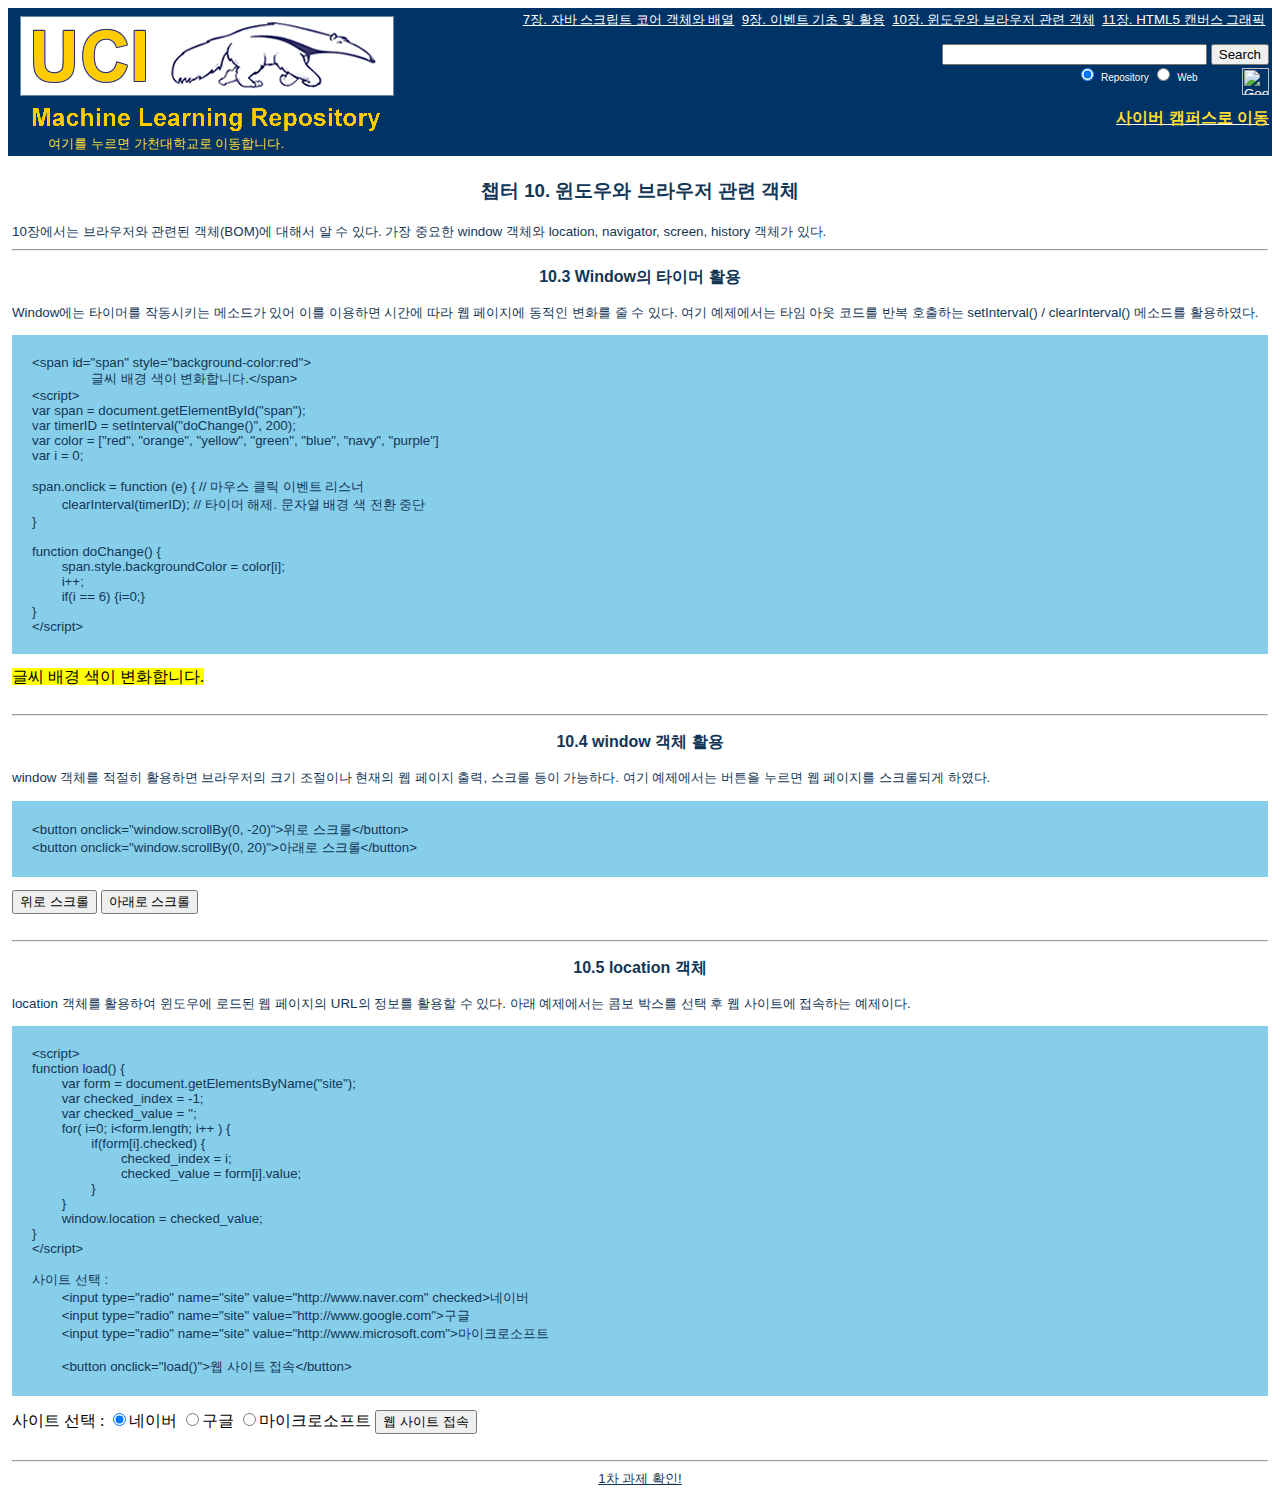
==== ch10.html @ ab3ffa7c "Add files via upload" ====
<!DOCTYPE HTML PUBLIC \"-//W3C//DTD HTML 4.01 Transitional//EN\">
<html>
<head>
<title>김주현의 웹 프로그래밍 홈페이지</title>

<!-- Stylesheet link -->
<link rel="stylesheet" type="text/css" href="ml.css" />

<script language="JavaScript" type="text/javascript"></script>

</head>

<body>


<!-- SITE HEADER (INCLUDES LOGO AND SEARCH BOX) -->

<table width=100% bgcolor="#003366">
<tr>
	<td>
		<br>
	</td>
	<td>
		<span class="normal"><a href="aaa.html" alt="Home"><img src="logo.gif" border=0></img></a><br>&nbsp;&nbsp;&nbsp;&nbsp;&nbsp;&nbsp;&nbsp;&nbsp;&nbsp;<a href="https://www.gachon.ac.kr/main.jsp"><font color="FFDD33">여기를 누르면 가천대학교로 이동합니다.</font></a></span>
	</td>
	<td width=100% valign=top align="right">
		<span class="whitetext">
		<a href="ch7.html">7장. 자바 스크립트 코어 객체와 배열</a>&nbsp;
		<a href="ch9.html">9장. 이벤트 기초 및 활용</a>&nbsp;
		<a href="ch10.html">10장. 윈도우와 브라우저 관련 객체</a>&nbsp;
		<a href="ch11.html">11장. HTML5 캔버스 그래픽</a>&nbsp;

		<br>
		<br>
		<!-- Search Google -->

		<FORM method=GET action=https://www.google.com/custom onsubmit="return checkform(this);">
		<INPUT TYPE=text name=q size=30 maxlength=255 value="">
		<INPUT type=submit name=sa VALUE="Search">
		<INPUT type=hidden name=cof VALUE="AH:center;LH:130;L:http://archive.ics.uci.edu/ml/assets/logo.gif;LW:384;AWFID:869c0b2eaa8d518e;">
		<input type=hidden name=domains value="ics.uci.edu">
		<br>
		<input type=radio name=sitesearch value="naver.com" checked> <span class="whitetext"><font size="1">Repository</font></span>
		<input type=radio name=sitesearch value=""> <span class="whitetext"><font size="1">Web</font></span>
		&nbsp;&nbsp;&nbsp;&nbsp;&nbsp;&nbsp;&nbsp;&nbsp;&nbsp;&nbsp;
		<A HREF=https://www.google.com/search><IMG SRC=https://www.google.com/logos/Logo_25blk.gif border=0 ALT=Google align=middle height=27></A>
		<br>
		</FORM>
		<!-- Search Google -->


		<span class="whitetext"><a href="https://cyber.gachon.ac.kr/"><font size="3" color="#FFDD33"><b>사이버 캠퍼스로 이동</b></font></a></span>
		<br>
	</td>
</tr>
</table>




<br>
<table width=100% border=0 cellpadding=2><tr><td>



<p class="big" align="center"><b>챕터 10. 윈도우와 브라우저 관련 객체</b></p>


<!-- <p class="almostbig" align="center"><font color=red><b>[4/6/09]:</b> Our backend data server is currently down -- please 
use our <a href='http://mlr.cs.umass.edu/ml/'><font color=red>mirror site</font></a> to download data. </p></font> -->



<span class="normal" align="center">10장에서는 브라우저와 관련된 객체(BOM)에 대해서 알 수 있다. 가장 중요한 window 객체와 location, navigator, screen, history 객체가 있다.</span><hr>

<div>
<p class="almostbig" align="center"><b>10.3 Window의 타이머 활용</b></p>

<span class="normal" align="center">Window에는 타이머를 작동시키는 메소드가 있어 이를 이용하면 시간에 따라 웹 페이지에 동적인 변화를 줄 수 있다. 여기 예제에서는 타임 아웃 코드를 반복 호출하는 setInterval() / clearInterval() 메소드를 활용하였다.</span><br>

<pre class="normal" style="background-color:skyblue;padding:20px;">
&lt;span id="span" style="background-color:red"&gt;
		글씨 배경 색이 변화합니다.&lt;/span&gt;
&lt;script&gt;
var span = document.getElementById("span");
var timerID = setInterval("doChange()", 200);
var color = ["red", "orange", "yellow", "green", "blue", "navy", "purple"]
var i = 0;

span.onclick = function (e) { // 마우스 클릭 이벤트 리스너
	clearInterval(timerID); // 타이머 해제. 문자열 배경 색 전환 중단
}

function doChange() {
	span.style.backgroundColor = color[i];
	i++;
	if(i == 6) {i=0;}
}
&lt;/script&gt;
</pre>

<span id="span" style="background-color:red">
		글씨 배경 색이 변화합니다.</span>
<script>
var span = document.getElementById("span");
var timerID = setInterval("doChange()", 200);
var color = ["red", "orange", "yellow", "green", "blue", "navy", "purple"]
var i = 0;

span.onclick = function (e) { // 마우스 클릭 이벤트 리스너
	clearInterval(timerID); // 타이머 해제. 문자열 배경 색 전환 중단
}

function doChange() {
	span.style.backgroundColor = color[i];
	i++;
	if(i == 6) {i=0;}
}
</script>
</div>

<br><hr>

<div>
<p class="almostbig" align="center"><b>10.4 window 객체 활용</b></p>

<span class="normal" align="center">window 객체를 적절히 활용하면 브라우저의 크기 조절이나 현재의 웹 페이지 출력, 스크롤 등이 가능하다. 여기 예제에서는 버튼을 누르면 웹 페이지를 스크롤되게 하였다.</span><br>

<pre class="normal" style="background-color:skyblue;padding:20px;">
&lt;button onclick="window.scrollBy(0, -20)"&gt;위로 스크롤&lt;/button&gt;
&lt;button onclick="window.scrollBy(0, 20)"&gt;아래로 스크롤&lt;/button&gt;
</pre>

<button onclick="window.scrollBy(0, -20)">위로 스크롤</button>
<button onclick="window.scrollBy(0, 20)">아래로 스크롤</button>
</div>

<br><hr>

<div>
<p class="almostbig" align="center"><b>10.5 location 객체</b></p>

<span class="normal" align="center">location 객체를 활용하여 윈도우에 로드된 웹 페이지의 URL의 정보를 활용할 수 있다. 아래 예제에서는 콤보 박스를 선택 후 웹 사이트에 접속하는 예제이다.</span><br>

<pre class="normal" style="background-color:skyblue;padding:20px;">
&lt;script&gt;
function load() {
	var form = document.getElementsByName("site");
	var checked_index = -1;
	var checked_value = '';
	for( i=0; i&lt;form.length; i++ ) {
		if(form[i].checked) {
			checked_index = i;
			checked_value = form[i].value;
		}
	}
	window.location = checked_value;
}
&lt;/script&gt;

사이트 선택 :
	&lt;input type="radio" name="site" value="http://www.naver.com" checked&gt;네이버
	&lt;input type="radio" name="site" value="http://www.google.com"&gt;구글
	&lt;input type="radio" name="site" value="http://www.microsoft.com"&gt;마이크로소프트

	&lt;button onclick="load()"&gt;웹 사이트 접속&lt;/button&gt;
</pre>

<script>
function load() {
	var form = document.getElementsByName("site");
	var checked_index = -1;
	var checked_value = '';
	for( i=0; i<form.length; i++ ) {
		if(form[i].checked) {
			checked_index = i;
			checked_value = form[i].value;
		}
	}
	window.location = checked_value;
}
</script>

사이트 선택 :
	<input type="radio" name="site" value="http://www.naver.com" checked>네이버
	<input type="radio" name="site" value="http://www.google.com">구글
	<input type="radio" name="site" value="http://www.microsoft.com">마이크로소프트

	<button onclick="load()">웹 사이트 접속</button>

</div>

<br><hr>

<center>
<span class="normal">

<a href="컴퓨터의 기술 소개.html">1차 과제 확인!</a>
</span>
</center>

</body>
</html>
---- ml.css ----
textarea { 
	width: 95%; 
	text-align: left; 
	height: 49;
}
.whitetext, .whitetext a, .whitetext a:visited {
	color:#FFFFFF;
	font-size:10pt;
	font-family: Arial, Helvetica, sans-serif; 
}
.normal, .normal a, .normal a:visited  {
	font-size:10pt;
	font-family: Arial, Helvetica, sans-serif; 
	color:#123654;
}
.heading, .heading a, .heading a:visited 
{
	font-size:20pt;
	font-family: Arial, Helvetica, sans-serif;
	color:#123654;
}
.small-heading, .small-heading a, .small-heading a:visited {
	font-size:12pt;
	font-family: Arial, Helvetica, sans-serif;
	color:#123654;

}

.big, .big a, .big a:visited {
	font-size:14pt;
	font-family: Arial, Helvetica, sans-serif;
	color:#123654;

}

.almostbig, .almostbig a, .almostbig a:visited {
	font-size:12pt;
	font-family: Arial, Helvetica, sans-serif;
	color:#123654;

}

.bigwhite, .bigwhite a, .bigwhite a:visited {
	font-size:14pt;
	font-family: Arial, Helvetica, sans-serif;
	color:#FFFFFF;
}
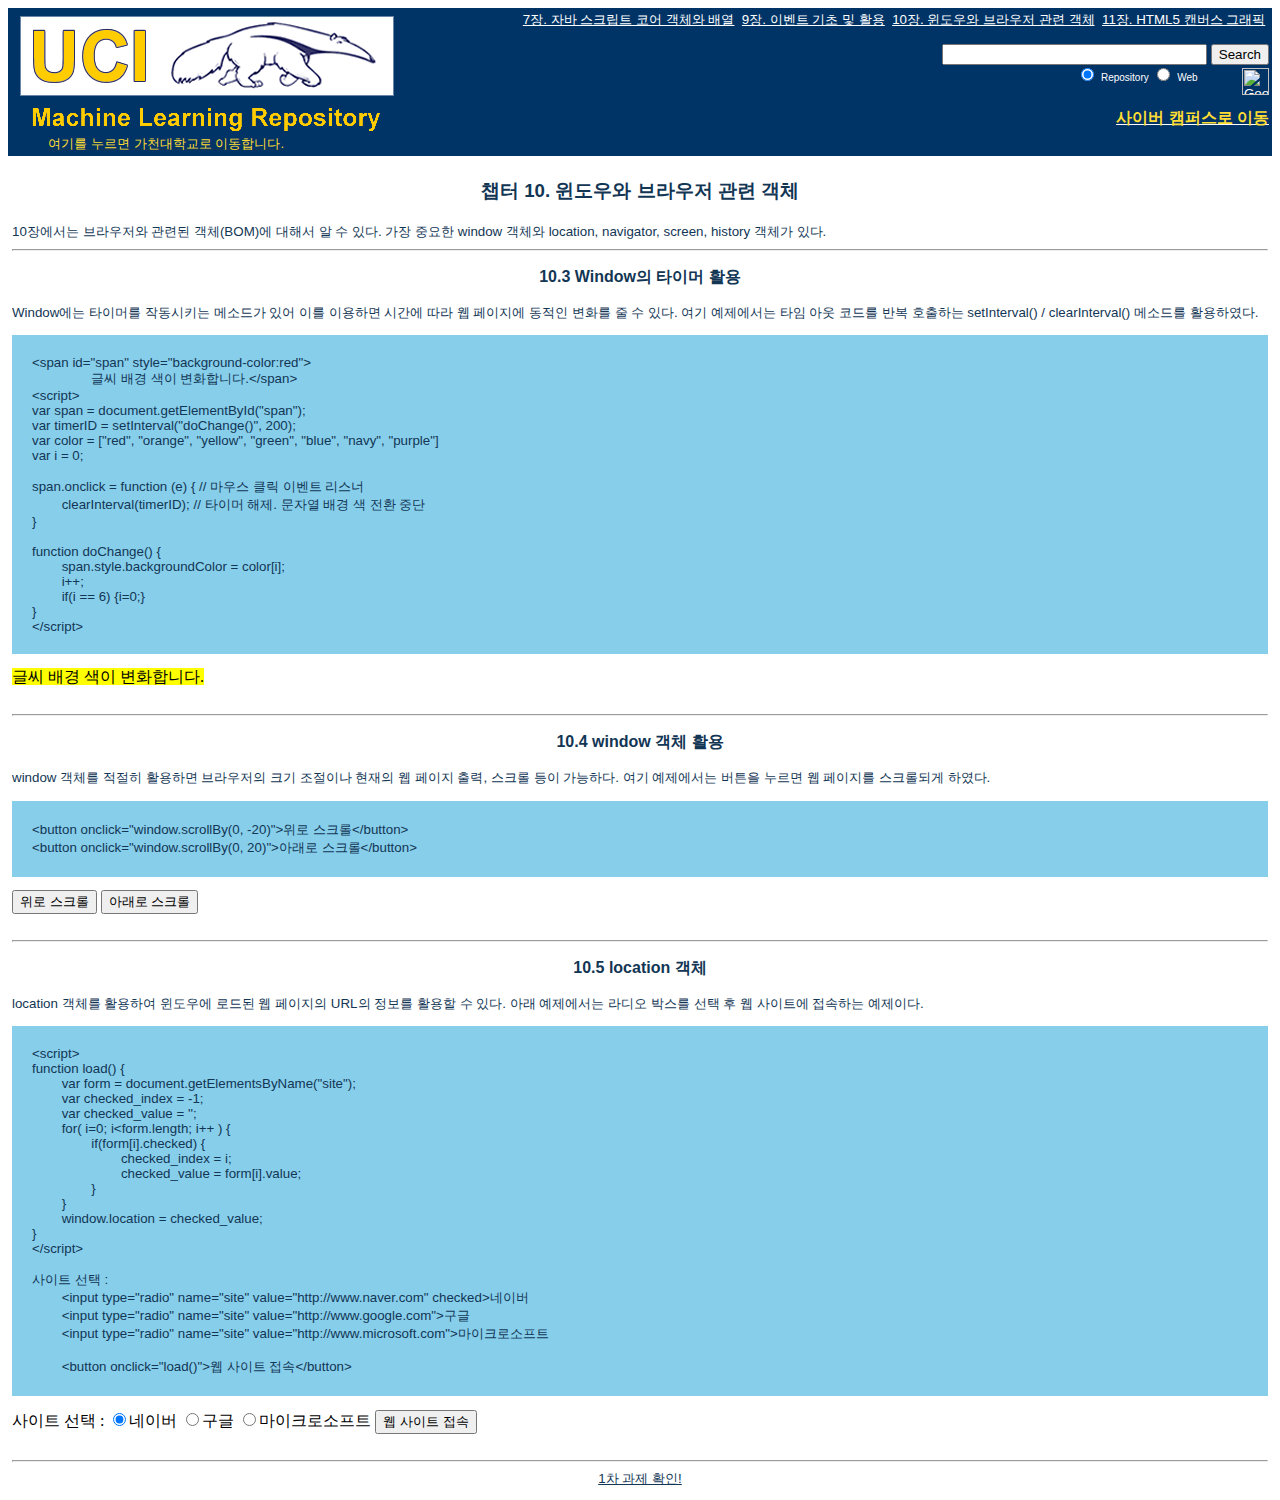
==== commit e07a127c: "Add files via upload" ====
--- a/ch10.html
+++ b/ch10.html
@@ -21,7 +21,7 @@
 		<br>
 	</td>
 	<td>
-		<span class="normal"><a href="aaa.html" alt="Home"><img src="logo.gif" border=0></img></a><br>&nbsp;&nbsp;&nbsp;&nbsp;&nbsp;&nbsp;&nbsp;&nbsp;&nbsp;<a href="https://www.gachon.ac.kr/main.jsp"><font color="FFDD33">여기를 누르면 가천대학교로 이동합니다.</font></a></span>
+		<span class="normal"><a href="index.html" alt="Home"><img src="logo.gif" border=0></img></a><br>&nbsp;&nbsp;&nbsp;&nbsp;&nbsp;&nbsp;&nbsp;&nbsp;&nbsp;<a href="https://www.gachon.ac.kr/main.jsp"><font color="FFDD33">여기를 누르면 가천대학교로 이동합니다.</font></a></span>
 	</td>
 	<td width=100% valign=top align="right">
 		<span class="whitetext">
@@ -140,7 +140,7 @@
 <div>
 <p class="almostbig" align="center"><b>10.5 location 객체</b></p>
 
-<span class="normal" align="center">location 객체를 활용하여 윈도우에 로드된 웹 페이지의 URL의 정보를 활용할 수 있다. 아래 예제에서는 콤보 박스를 선택 후 웹 사이트에 접속하는 예제이다.</span><br>
+<span class="normal" align="center">location 객체를 활용하여 윈도우에 로드된 웹 페이지의 URL의 정보를 활용할 수 있다. 아래 예제에서는 라디오 박스를 선택 후 웹 사이트에 접속하는 예제이다.</span><br>
 
 <pre class="normal" style="background-color:skyblue;padding:20px;">
 &lt;script&gt;
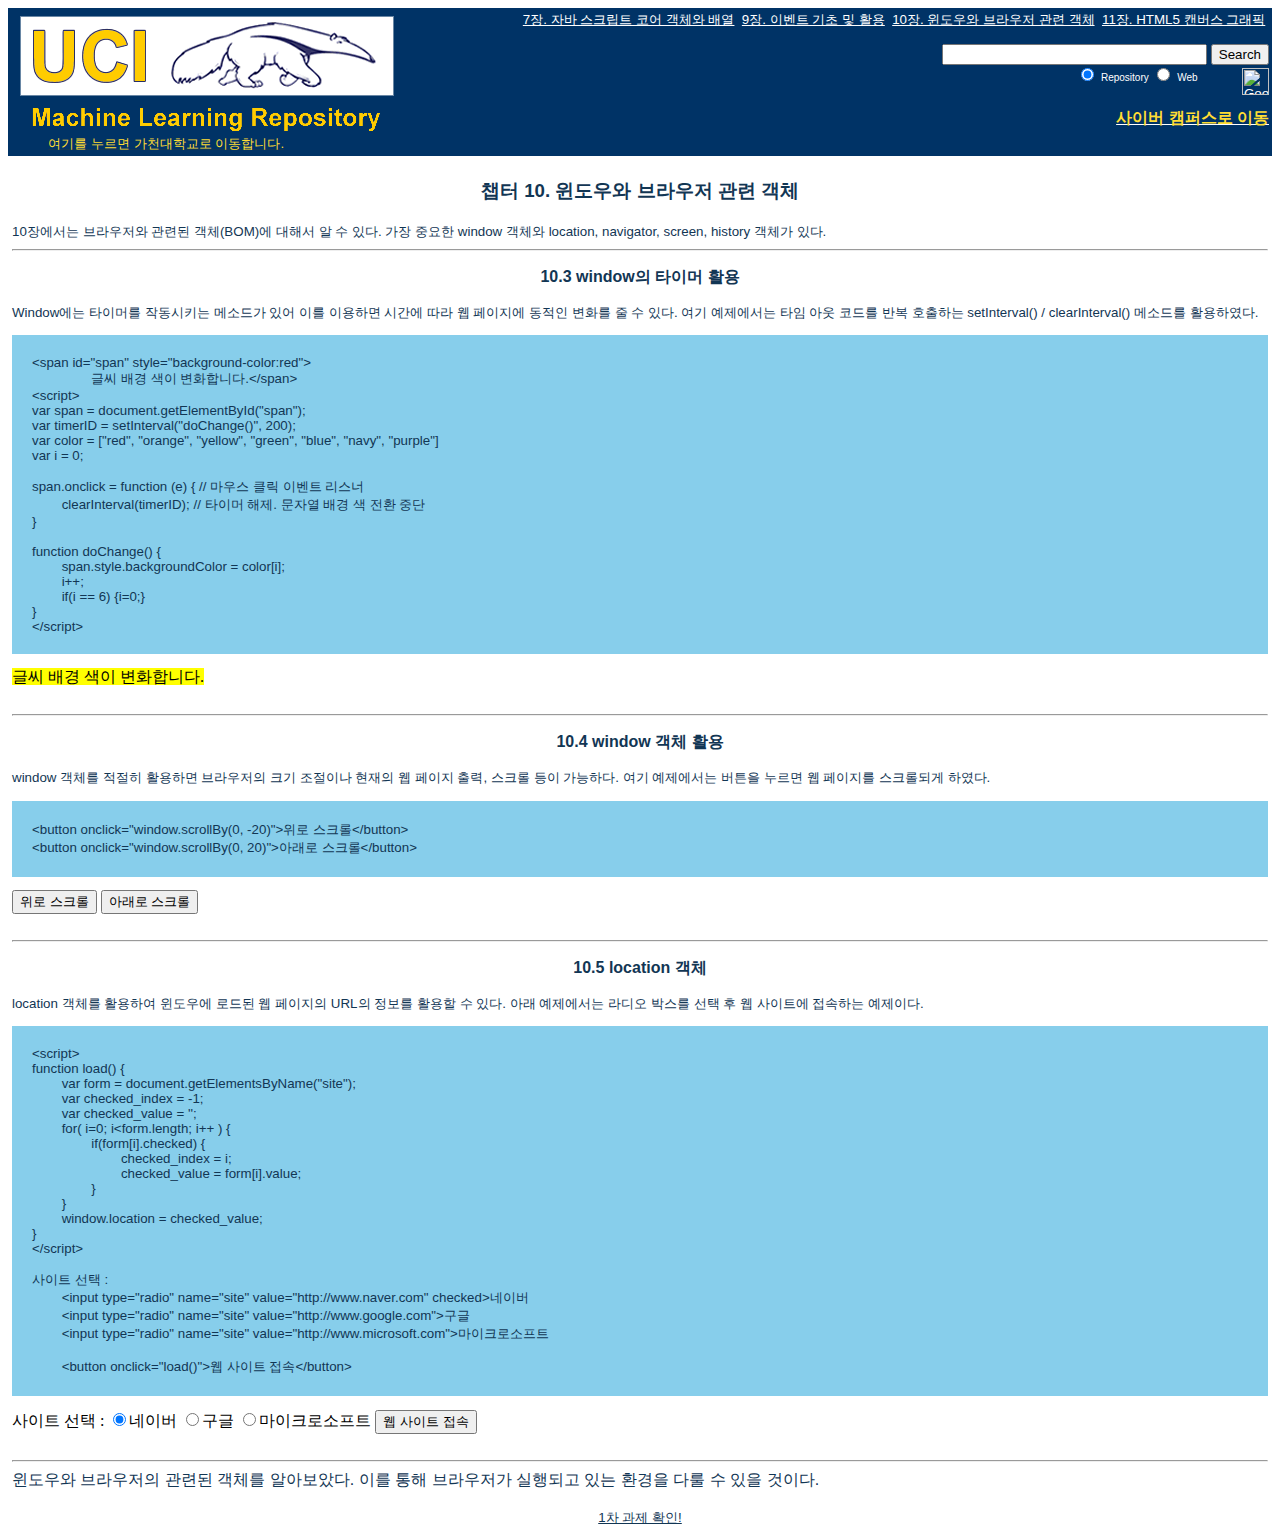
==== commit 2f22554c: "Add files via upload" ====
--- a/ch10.html
+++ b/ch10.html
@@ -74,7 +74,7 @@
 <span class="normal" align="center">10장에서는 브라우저와 관련된 객체(BOM)에 대해서 알 수 있다. 가장 중요한 window 객체와 location, navigator, screen, history 객체가 있다.</span><hr>
 
 <div>
-<p class="almostbig" align="center"><b>10.3 Window의 타이머 활용</b></p>
+<p class="almostbig" align="center"><b>10.3 window의 타이머 활용</b></p>
 
 <span class="normal" align="center">Window에는 타이머를 작동시키는 메소드가 있어 이를 이용하면 시간에 따라 웹 페이지에 동적인 변화를 줄 수 있다. 여기 예제에서는 타임 아웃 코드를 반복 호출하는 setInterval() / clearInterval() 메소드를 활용하였다.</span><br>
 
@@ -192,6 +192,9 @@
 
 <br><hr>
 
+<span class="almostbig" align="center">윈도우와 브라우저의 관련된 객체를 알아보았다. 이를 통해 브라우저가 실행되고 있는 환경을 다룰 수 있을 것이다.</span><br><br>
+
+
 <center>
 <span class="normal">
 
